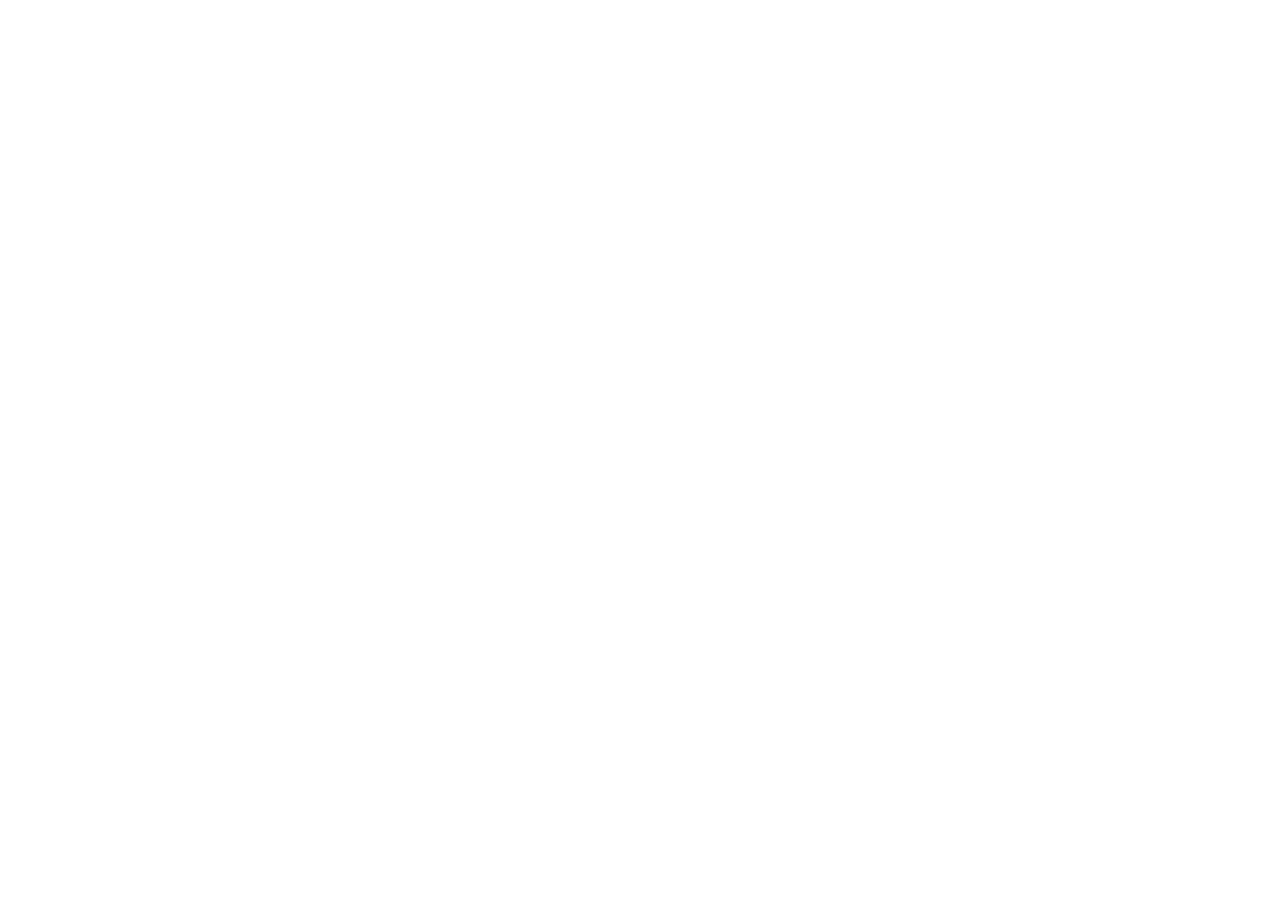
==== index.html @ a6d683f3 "Subiendo estructura lyft-life" ====
<!DOCTYPE html>
<html lang="en">

<head>
	<meta charset="UTF-8">
	<meta name="viewport" content="width=device-width, initial-scale=1.0">
	<meta http-equiv="X-UA-Compatible" content="ie=edge">
	<link rel="stylesheet" href="vendors/bootstrap/css/bootstrap.min.css">
	<link href="https://fonts.googleapis.com/css?family=Raleway" rel="stylesheet">
	<link rel="stylesheet" href="css/main.css">
	<title>JqueryJojojo</title>
</head>

<body>
	<script src="vendors/jquery/jquery-3.2.1.min.js"></script>
	<script src="js/app.js"></script>
</body>

</html>
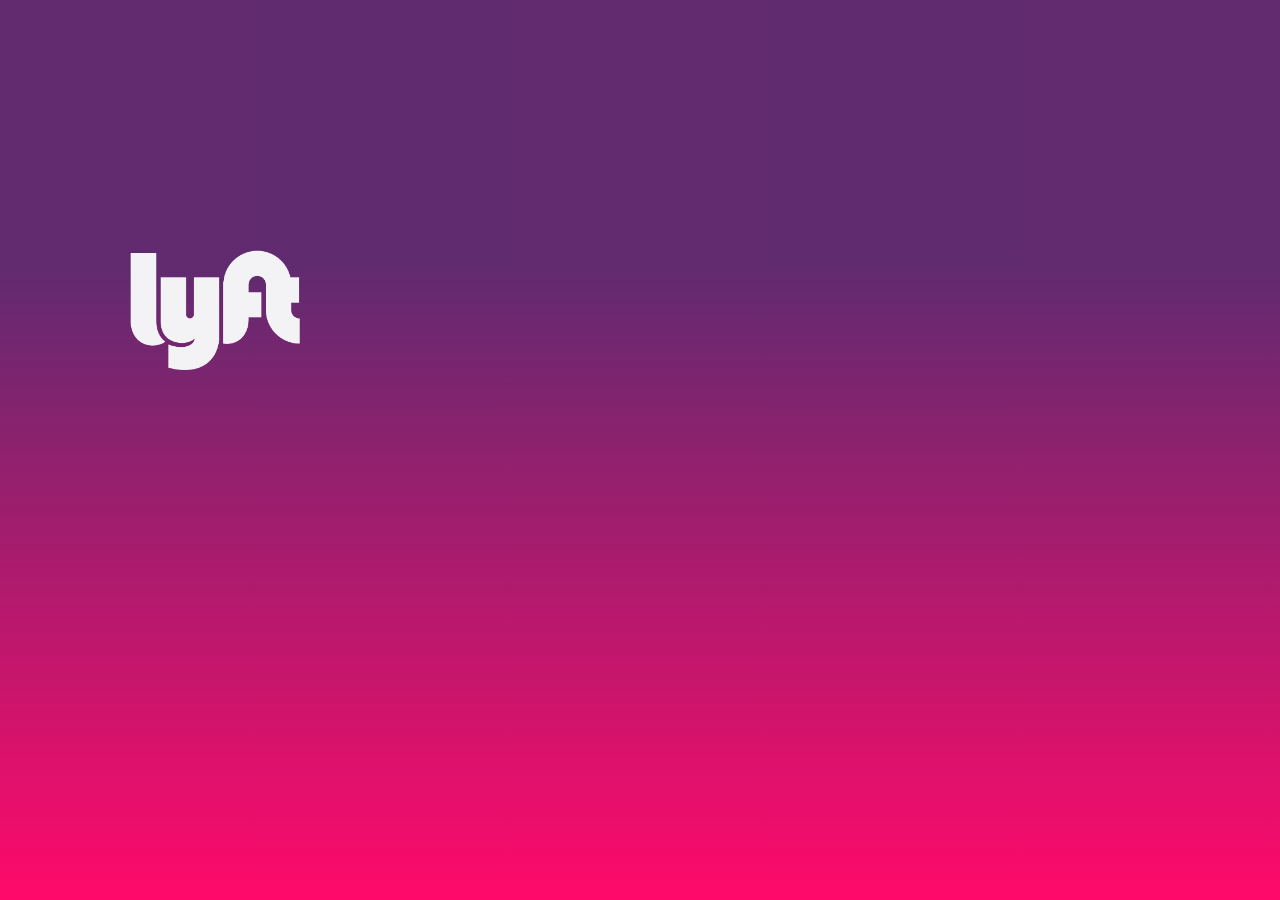
==== commit 681d53f7: "Subiendo preload" ====
--- a/index.html
+++ b/index.html
@@ -2,18 +2,22 @@
 <html lang="en">
 
 <head>
-	<meta charset="UTF-8">
-	<meta name="viewport" content="width=device-width, initial-scale=1.0">
-	<meta http-equiv="X-UA-Compatible" content="ie=edge">
-	<link rel="stylesheet" href="vendors/bootstrap/css/bootstrap.min.css">
-	<link href="https://fonts.googleapis.com/css?family=Raleway" rel="stylesheet">
-	<link rel="stylesheet" href="css/main.css">
-	<title>JqueryJojojo</title>
+  <meta charset="UTF-8">
+  <meta name="viewport" content="width=device-width, initial-scale=1.0">
+  <meta http-equiv="X-UA-Compatible" content="ie=edge">
+  <link rel="stylesheet" href="vendors/bootstrap/css/bootstrap.min.css">
+  <link href="https://fonts.googleapis.com/css?family=Raleway" rel="stylesheet">
+  <link rel="stylesheet" href="css/main.css">
+  <title>Lyft</title>
 </head>
 
 <body>
-	<script src="vendors/jquery/jquery-3.2.1.min.js"></script>
-	<script src="js/app.js"></script>
+  <div id="preloader">
+   <img class="loader-title" src="assets/images/logo-white.png" alt="">
+    <div id="status"></div>
+  </div>
+  <script src="vendors/jquery/jquery-3.2.1.min.js"></script>
+  <script src="js/app.js"></script>
 </body>
 
 </html>--- a/css/main.css
+++ b/css/main.css
@@ -0,0 +1,41 @@
+* {
+    font-family: 'Raleway';
+    margin: 0;
+    padding: 0;
+  }  
+
+/* estilos del preload */
+
+.loader-title {
+    margin: 130px;
+    margin-top: 250px;
+}
+  
+  #preloader {
+    background: linear-gradient(rgba(75, 13, 92, 0.877) 30%,rgb(255, 10, 106));
+    bottom: 0;
+    height: 100%;
+    left: 0;
+    position: fixed;
+    right: 0;
+    width: 100%;
+    z-index: 9999;
+  }
+  
+  #status {
+    background: url(../assets/images/shin-chan.gif_c200);
+    background-position: center;
+    background-repeat: no-repeat;
+    height: 532px;
+    margin: -200px 0 0 -480px;
+    position: absolute;
+    left: 50%;
+    top: 50%;
+    width: 920px;
+  }
+
+  img {
+    width: 170px;
+  }
+
+  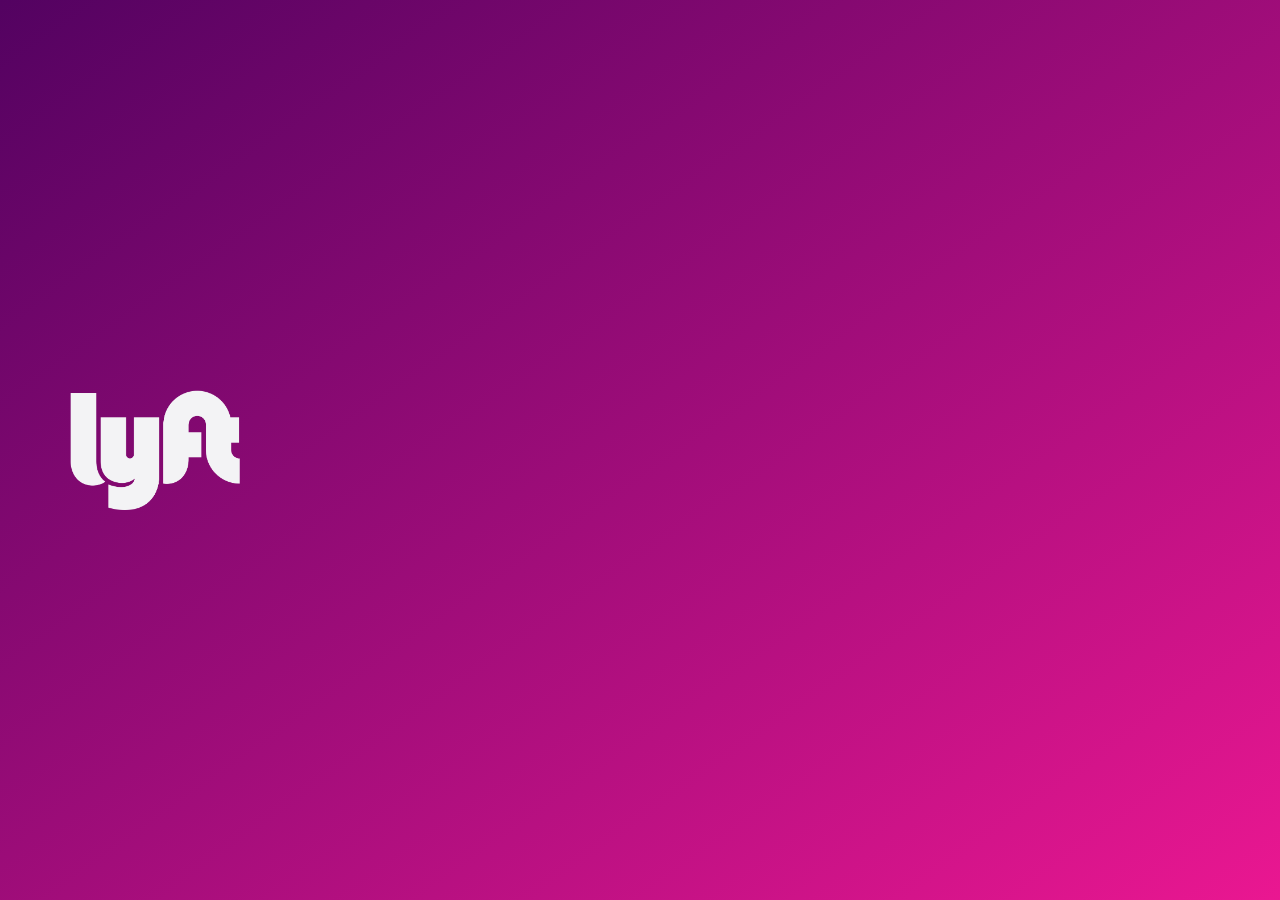
==== commit 7e16856c: "Subiendo primera vista, signup, login ,esqueleto de code y funciones" ====
--- a/index.html
+++ b/index.html
@@ -12,10 +12,15 @@
 </head>
 
 <body>
-  <div id="preloader">
-   <img class="loader-title" src="assets/images/logo-white.png" alt="">
-    <div id="status"></div>
-  </div>
+  <main class="grad70 container-flex-colum vh100">
+    <div class="container">
+      <div class="row">
+        <div class="col-xs-12">
+          <img class="img-logo" src="assets/images/logo-white.png" class="img-responsive" alt="logo">
+        </div>
+      </div> 
+    </div>
+  </main>
   <script src="vendors/jquery/jquery-3.2.1.min.js"></script>
   <script src="js/app.js"></script>
 </body>
--- a/css/main.css
+++ b/css/main.css
@@ -1,41 +1,179 @@
 * {
-    font-family: 'Raleway';
-    margin: 0;
-    padding: 0;
-  }  
+  box-sizing: border-box;
+  margin: 0;
+  padding: 0;
+}
+
+body {
+  color: black;
+  font-family: 'Raleway', sans-serif !important;
+}
+
+.vh100 {
+  height: 100vh;
+} 
 
 /* estilos del preload */
 
-.loader-title {
-    margin: 130px;
-    margin-top: 250px;
+.container-flex-colum {
+  display: flex;
+  flex-direction: column;
+  justify-content: center;
+  padding: 2em;
 }
-  
-  #preloader {
-    background: linear-gradient(rgba(75, 13, 92, 0.877) 30%,rgb(255, 10, 106));
-    bottom: 0;
-    height: 100%;
-    left: 0;
-    position: fixed;
-    right: 0;
-    width: 100%;
-    z-index: 9999;
-  }
-  
-  #status {
-    background: url(../assets/images/shin-chan.gif_c200);
-    background-position: center;
-    background-repeat: no-repeat;
-    height: 532px;
-    margin: -200px 0 0 -480px;
-    position: absolute;
-    left: 50%;
-    top: 50%;
-    width: 920px;
-  }
 
-  img {
-    width: 170px;
-  }
+.container-flex-row {
+  display: flex;
+  justify-content: space-between;
+}
 
-  +.img-logo {
+  width: 170px;
+}
+
+.grad70 {
+  background: linear-gradient(to bottom right, #530261, #EA1791);
+}
+
+/* estilos de register */
+
+#center {
+  position: relative;
+  width: 400px;
+  height: 500px;
+  margin-left: -10px;
+}
+
+#image {
+  position: absolute;
+  top: 0;
+  left: 0;
+  right: 0;
+  bottom: 0;
+  margin: auto;
+}
+
+.background {
+  background-image: url(../assets/images/city.gif);
+  background-position: bottom;
+  background-repeat: no-repeat;
+  background-attachment: fixed;
+  background-size: cover;
+  width: 100%;
+  overflow: hidden;
+}
+
+.btn-height {
+  margin-top: 100px;
+  margin-right: 10px;
+}
+
+.buttons-register {
+  padding: 2em;
+}
+
+.btn-success {
+  margin-bottom: 3em;
+  padding: 0.5em;
+}
+
+.style-button {
+  border: 1px solid rgb(240, 240, 240);
+  background-color: transparent;  
+}
+
+hr {
+  border-bottom: 1px solid rgb(95, 95, 95);
+  margin-bottom: 30px;
+}
+
+/* estiilos de formularios */
+
+.space {
+  margin: 250px 0 0 70px;
+}
+
+.form-group {
+  margin-left: 10px;
+  margin-right: 10px;
+}
+
+.title {
+  margin-bottom: 1em;
+  padding: 0.5em;
+}
+
+/*Signup*/
+
+.btn-style {
+  background-color: transparent; 
+  color: rgb(255, 0, 119);
+  border: none;
+  font-size: 25px;
+  margin-bottom: 1em;
+  padding: 15px;
+}
+
+.inline {
+  display: inline-block;
+  height: 7vh;
+  width: 49%;
+}
+
+.input-phone {
+  border: none;
+  border-bottom: 1px solid #ea0b8c;
+  border-radius: 0;
+  outline: none;
+  margin-left: 10px;
+}
+
+.img-flags {
+  width: 100%;
+}
+
+.first-form {
+  color: black;
+  text-align: center;
+}
+
+.btn-white{
+  background-color: white;
+}
+
+.box-next{
+  display: flex;
+  align-items: flex-end;
+  height: 15vh;
+}
+
+.next {
+  background-color: #ea0b8c;
+  color: white;
+  border-color: #b80b8c;
+  border-bottom-width: .33332rem;
+  font-weight: 400;
+  text-transform: uppercase;
+  transition: .5s;
+}
+
+.dropdown-toggle,
+.dropdown-menu {
+  width: 100px;
+}
+
+.dropdown-toggle {
+  padding-right: 50px
+}
+
+.btn-group img {
+  margin-right: 10px;
+}
+
+.btn-group>.btn:first-child {
+  border: 1px solid rgb(102, 102, 102);
+  margin-bottom: 8px;
+}
+
+
+
